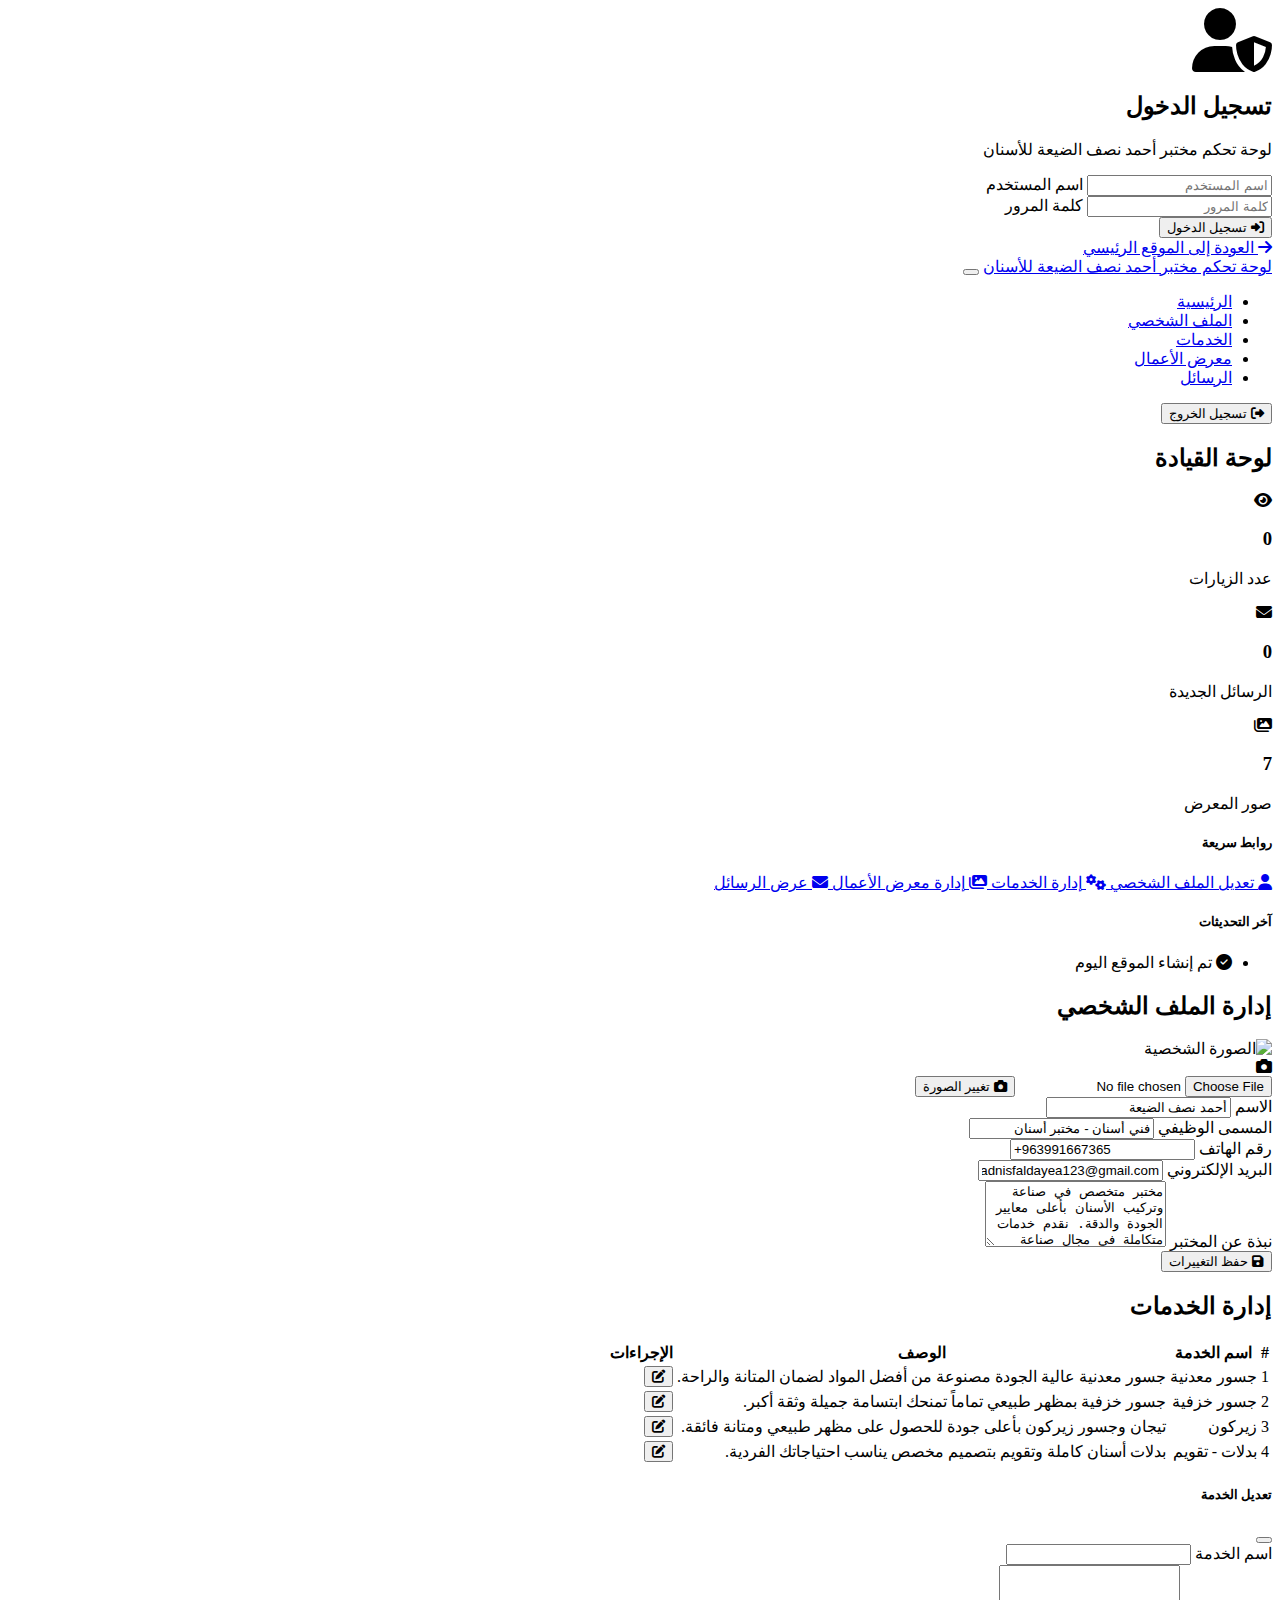
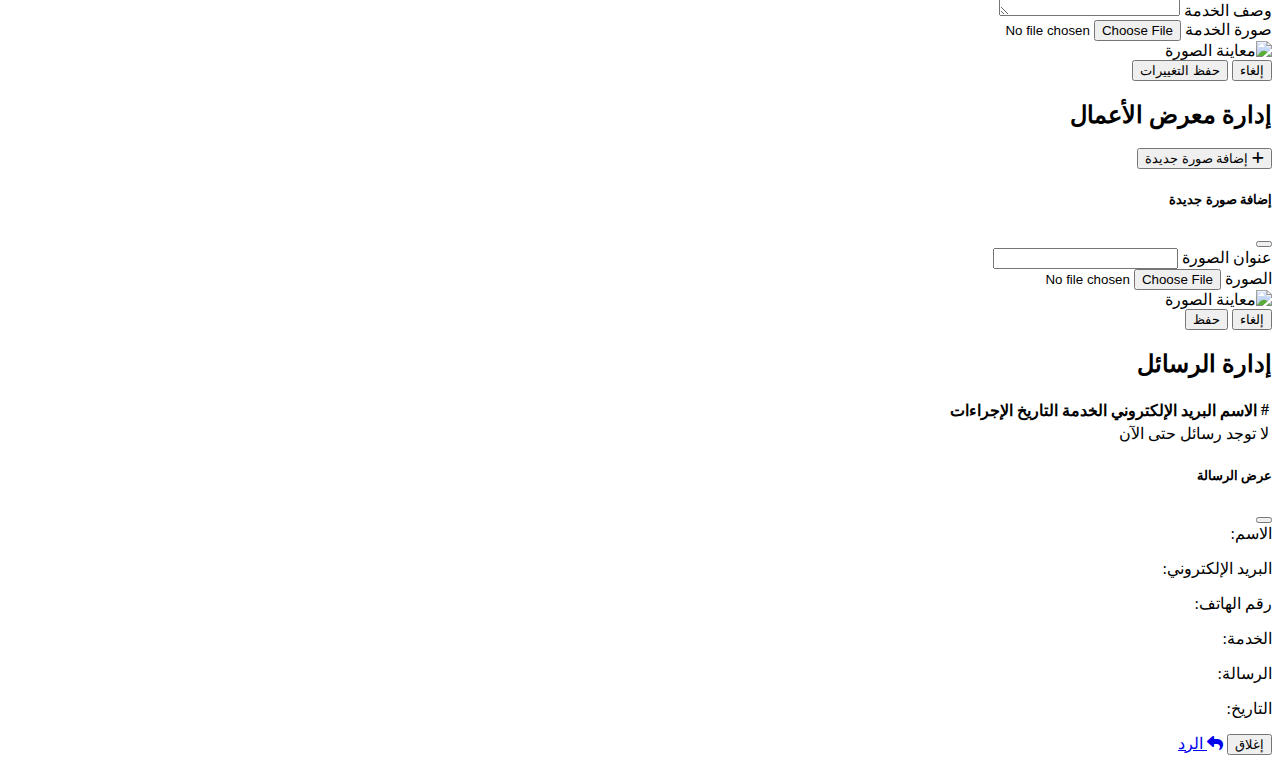
==== admin.html @ 15a7f751 "Add files via upload" ====
<!DOCTYPE html>
<html lang="ar" dir="rtl">
<head>
    <meta charset="UTF-8">
    <meta name="viewport" content="width=device-width, initial-scale=1.0">
    <title>لوحة التحكم - مختبر أحمد نصف الضيعة للأسنان</title>
    <link rel="stylesheet" href="https://cdn.jsdelivr.net/npm/bootstrap@5.3.0/dist/css/bootstrap.rtl.min.css">
    <link rel="stylesheet" href="https://cdnjs.cloudflare.com/ajax/libs/font-awesome/6.4.0/css/all.min.css">
    <link rel="stylesheet" href="css/style.css">
    <link rel="stylesheet" href="css/admin.css">
</head>
<body>
    <!-- قسم تسجيل الدخول -->
    <div class="login-container" id="login-section">
        <div class="container">
            <div class="row justify-content-center">
                <div class="col-md-6 col-lg-5">
                    <div class="login-card">
                        <div class="text-center mb-4">
                            <i class="fas fa-user-shield fa-4x text-primary"></i>
                            <h2 class="mt-3">تسجيل الدخول</h2>
                            <p class="text-muted">لوحة تحكم مختبر أحمد نصف الضيعة للأسنان</p>
                        </div>
                        
                        <form id="login-form">
                            <div class="mb-3">
                                <div class="form-floating">
                                    <input type="text" class="form-control" id="username" placeholder="اسم المستخدم" required>
                                    <label for="username">اسم المستخدم</label>
                                </div>
                            </div>
                            
                            <div class="mb-4">
                                <div class="form-floating">
                                    <input type="password" class="form-control" id="password" placeholder="كلمة المرور" required>
                                    <label for="password">كلمة المرور</label>
                                </div>
                            </div>
                            
                            <div class="d-grid">
                                <button type="submit" class="btn btn-primary btn-lg">
                                    <i class="fas fa-sign-in-alt me-2"></i> تسجيل الدخول
                                </button>
                            </div>
                            
                            <div class="login-response mt-3 text-center" id="login-response"></div>
                            
                            <div class="text-center mt-4">
                                <a href="index.html" class="text-decoration-none">
                                    <i class="fas fa-arrow-right me-1"></i> العودة إلى الموقع الرئيسي
                                </a>
                            </div>
                        </form>
                    </div>
                </div>
            </div>
        </div>
    </div>

    <!-- لوحة التحكم -->
    <div class="admin-panel-container d-none" id="admin-panel-section">
        <!-- القائمة العلوية -->
        <nav class="navbar navbar-expand-lg navbar-dark bg-primary sticky-top">
            <div class="container">
                <a class="navbar-brand" href="#">لوحة تحكم مختبر أحمد نصف الضيعة للأسنان</a>
                <button class="navbar-toggler" type="button" data-bs-toggle="collapse" data-bs-target="#navbarNav" aria-controls="navbarNav" aria-expanded="false" aria-label="Toggle navigation">
                    <span class="navbar-toggler-icon"></span>
                </button>
                <div class="collapse navbar-collapse" id="navbarNav">
                    <ul class="navbar-nav me-auto mb-2 mb-lg-0">
                        <li class="nav-item">
                            <a class="nav-link active" href="#" data-section="dashboard">الرئيسية</a>
                        </li>
                        <li class="nav-item">
                            <a class="nav-link" href="#" data-section="profile">الملف الشخصي</a>
                        </li>
                        <li class="nav-item">
                            <a class="nav-link" href="#" data-section="services">الخدمات</a>
                        </li>
                        <li class="nav-item">
                            <a class="nav-link" href="#" data-section="portfolio">معرض الأعمال</a>
                        </li>
                        <li class="nav-item">
                            <a class="nav-link" href="#" data-section="messages">الرسائل</a>
                        </li>
                    </ul>
                    <div class="d-flex">
                        <button id="logout-btn" class="btn btn-light">
                            <i class="fas fa-sign-out-alt me-1"></i> تسجيل الخروج
                        </button>
                    </div>
                </div>
            </div>
        </nav>

        <div class="container py-5">
            <!-- لوحة القيادة -->
            <div class="admin-section active" id="dashboard-section">
                <h2 class="section-title mb-4">لوحة القيادة</h2>
                
                <div class="row">
                    <div class="col-md-4 mb-4">
                        <div class="stat-card">
                            <div class="stat-card-body">
                                <div class="stat-card-icon">
                                    <i class="fas fa-eye"></i>
                                </div>
                                <div class="stat-card-info">
                                    <h3 class="stat-card-title">0</h3>
                                    <p class="stat-card-text">عدد الزيارات</p>
                                </div>
                            </div>
                        </div>
                    </div>
                    
                    <div class="col-md-4 mb-4">
                        <div class="stat-card">
                            <div class="stat-card-body">
                                <div class="stat-card-icon">
                                    <i class="fas fa-envelope"></i>
                                </div>
                                <div class="stat-card-info">
                                    <h3 class="stat-card-title">0</h3>
                                    <p class="stat-card-text">الرسائل الجديدة</p>
                                </div>
                            </div>
                        </div>
                    </div>
                    
                    <div class="col-md-4 mb-4">
                        <div class="stat-card">
                            <div class="stat-card-body">
                                <div class="stat-card-icon">
                                    <i class="fas fa-images"></i>
                                </div>
                                <div class="stat-card-info">
                                    <h3 class="stat-card-title">7</h3>
                                    <p class="stat-card-text">صور المعرض</p>
                                </div>
                            </div>
                        </div>
                    </div>
                </div>
                
                <div class="row mt-4">
                    <div class="col-md-6 mb-4">
                        <div class="card h-100">
                            <div class="card-body">
                                <h5 class="card-title">روابط سريعة</h5>
                                <div class="list-group mt-3">
                                    <a href="#" class="list-group-item list-group-item-action" data-section="profile">
                                        <i class="fas fa-user me-2"></i> تعديل الملف الشخصي
                                    </a>
                                    <a href="#" class="list-group-item list-group-item-action" data-section="services">
                                        <i class="fas fa-cogs me-2"></i> إدارة الخدمات
                                    </a>
                                    <a href="#" class="list-group-item list-group-item-action" data-section="portfolio">
                                        <i class="fas fa-images me-2"></i> إدارة معرض الأعمال
                                    </a>
                                    <a href="#" class="list-group-item list-group-item-action" data-section="messages">
                                        <i class="fas fa-envelope me-2"></i> عرض الرسائل
                                    </a>
                                </div>
                            </div>
                        </div>
                    </div>
                    
                    <div class="col-md-6 mb-4">
                        <div class="card h-100">
                            <div class="card-body">
                                <h5 class="card-title">آخر التحديثات</h5>
                                <ul class="list-group mt-3">
                                    <li class="list-group-item d-flex justify-content-between align-items-center">
                                        <span><i class="fas fa-check-circle text-success me-2"></i> تم إنشاء الموقع</span>
                                        <span class="badge bg-primary rounded-pill">اليوم</span>
                                    </li>
                                </ul>
                            </div>
                        </div>
                    </div>
                </div>
            </div>

            <!-- قسم الملف الشخصي -->
            <div class="admin-section" id="profile-section">
                <h2 class="section-title mb-4">إدارة الملف الشخصي</h2>
                
                <div class="card">
                    <div class="card-body">
                        <form id="profile-form">
                            <div class="row">
                                <div class="col-md-4 text-center mb-4 mb-md-0">
                                    <div class="profile-image-container">
                                        <img src="images/logo/profile.jpg" alt="الصورة الشخصية" class="img-fluid rounded-circle admin-profile-image" id="profile-preview">
                                        <div class="profile-image-overlay">
                                            <i class="fas fa-camera"></i>
                                        </div>
                                    </div>
                                    <input type="file" id="profile-image" class="d-none" accept="image/*">
                                    <button type="button" class="btn btn-outline-primary mt-3" id="change-profile-btn">
                                        <i class="fas fa-camera me-2"></i> تغيير الصورة
                                    </button>
                                </div>
                                
                                <div class="col-md-8">
                                    <div class="mb-3">
                                        <label for="profile-name" class="form-label">الاسم</label>
                                        <input type="text" class="form-control" id="profile-name" value="أحمد نصف الضيعة">
                                    </div>
                                    
                                    <div class="mb-3">
                                        <label for="profile-title" class="form-label">المسمى الوظيفي</label>
                                        <input type="text" class="form-control" id="profile-title" value="فني أسنان - مختبر أسنان">
                                    </div>
                                    
                                    <div class="mb-3">
                                        <label for="profile-phone" class="form-label">رقم الهاتف</label>
                                        <input type="tel" class="form-control" id="profile-phone" value="+963991667365">
                                    </div>
                                    
                                    <div class="mb-3">
                                        <label for="profile-email" class="form-label">البريد الإلكتروني</label>
                                        <input type="email" class="form-control" id="profile-email" value="ahmadnisfaldayea123@gmail.com">
                                    </div>
                                    
                                    <div class="mb-3">
                                        <label for="profile-about" class="form-label">نبذة عن المختبر</label>
                                        <textarea class="form-control" id="profile-about" rows="4">مختبر متخصص في صناعة وتركيب الأسنان بأعلى معايير الجودة والدقة. نقدم خدمات متكاملة في مجال صناعة الأسنان بخبرة متميزة وأسعار منافسة.</textarea>
                                    </div>
                                    
                                    <div class="d-grid">
                                        <button type="submit" class="btn btn-primary">
                                            <i class="fas fa-save me-2"></i> حفظ التغييرات
                                        </button>
                                    </div>
                                </div>
                            </div>
                        </form>
                    </div>
                </div>
            </div>

            <!-- قسم الخدمات -->
            <div class="admin-section" id="services-section">
                <h2 class="section-title mb-4">إدارة الخدمات</h2>
                
                <div class="card mb-4">
                    <div class="card-body">
                        <div class="table-responsive">
                            <table class="table table-hover">
                                <thead>
                                    <tr>
                                        <th>#</th>
                                        <th>اسم الخدمة</th>
                                        <th>الوصف</th>
                                        <th>الإجراءات</th>
                                    </tr>
                                </thead>
                                <tbody>
                                    <tr>
                                        <td>1</td>
                                        <td>جسور معدنية</td>
                                        <td>جسور معدنية عالية الجودة مصنوعة من أفضل المواد لضمان المتانة والراحة.</td>
                                        <td>
                                            <button class="btn btn-sm btn-primary edit-service-btn" data-id="1">
                                                <i class="fas fa-edit"></i>
                                            </button>
                                        </td>
                                    </tr>
                                    <tr>
                                        <td>2</td>
                                        <td>جسور خزفية</td>
                                        <td>جسور خزفية بمظهر طبيعي تماماً تمنحك ابتسامة جميلة وثقة أكبر.</td>
                                        <td>
                                            <button class="btn btn-sm btn-primary edit-service-btn" data-id="2">
                                                <i class="fas fa-edit"></i>
                                            </button>
                                        </td>
                                    </tr>
                                    <tr>
                                        <td>3</td>
                                        <td>زيركون</td>
                                        <td>تيجان وجسور زيركون بأعلى جودة للحصول على مظهر طبيعي ومتانة فائقة.</td>
                                        <td>
                                            <button class="btn btn-sm btn-primary edit-service-btn" data-id="3">
                                                <i class="fas fa-edit"></i>
                                            </button>
                                        </td>
                                    </tr>
                                    <tr>
                                        <td>4</td>
                                        <td>بدلات - تقويم</td>
                                        <td>بدلات أسنان كاملة وتقويم بتصميم مخصص يناسب احتياجاتك الفردية.</td>
                                        <td>
                                            <button class="btn btn-sm btn-primary edit-service-btn" data-id="4">
                                                <i class="fas fa-edit"></i>
                                            </button>
                                        </td>
                                    </tr>
                                </tbody>
                            </table>
                        </div>
                    </div>
                </div>
                
                <!-- نموذج تعديل الخدمة -->
                <div class="modal fade" id="editServiceModal" tabindex="-1" aria-labelledby="editServiceModalLabel" aria-hidden="true">
                    <div class="modal-dialog">
                        <div class="modal-content">
                            <div class="modal-header">
                                <h5 class="modal-title" id="editServiceModalLabel">تعديل الخدمة</h5>
                                <button type="button" class="btn-close" data-bs-dismiss="modal" aria-label="Close"></button>
                            </div>
                            <div class="modal-body">
                                <form id="edit-service-form">
                                    <input type="hidden" id="service-id">
                                    <div class="mb-3">
                                        <label for="service-name" class="form-label">اسم الخدمة</label>
                                        <input type="text" class="form-control" id="service-name" required>
                                    </div>
                                    <div class="mb-3">
                                        <label for="service-description" class="form-label">وصف الخدمة</label>
                                        <textarea class="form-control" id="service-description" rows="3" required></textarea>
                                    </div>
                                    <div class="mb-3">
                                        <label for="service-image" class="form-label">صورة الخدمة</label>
                                        <input type="file" class="form-control" id="service-image" accept="image/*">
                                        <div class="mt-2">
                                            <img id="service-image-preview" src="" alt="معاينة الصورة" class="img-fluid d-none">
                                        </div>
                                    </div>
                                </form>
                            </div>
                            <div class="modal-footer">
                                <button type="button" class="btn btn-secondary" data-bs-dismiss="modal">إلغاء</button>
                                <button type="button" class="btn btn-primary" id="save-service-btn">حفظ التغييرات</button>
                            </div>
                        </div>
                    </div>
                </div>
            </div>

            <!-- قسم معرض الأعمال -->
            <div class="admin-section" id="portfolio-section">
                <h2 class="section-title mb-4">إدارة معرض الأعمال</h2>
                
                <div class="card mb-4">
                    <div class="card-body">
                        <div class="d-flex justify-content-end mb-4">
                            <button class="btn btn-primary" id="add-portfolio-btn">
                                <i class="fas fa-plus me-2"></i> إضافة صورة جديدة
                            </button>
                        </div>
                        
                        <div class="portfolio-gallery admin-gallery">
                            <!-- سيتم إنشاء العناصر ديناميكياً من خلال JavaScript -->
                        </div>
                    </div>
                </div>
                
                <!-- نموذج إضافة/تعديل صورة -->
                <div class="modal fade" id="portfolioModal" tabindex="-1" aria-labelledby="portfolioModalLabel" aria-hidden="true">
                    <div class="modal-dialog">
                        <div class="modal-content">
                            <div class="modal-header">
                                <h5 class="modal-title" id="portfolioModalLabel">إضافة صورة جديدة</h5>
                                <button type="button" class="btn-close" data-bs-dismiss="modal" aria-label="Close"></button>
                            </div>
                            <div class="modal-body">
                                <form id="portfolio-form">
                                    <input type="hidden" id="portfolio-id">
                                    <div class="mb-3">
                                        <label for="portfolio-title" class="form-label">عنوان الصورة</label>
                                        <input type="text" class="form-control" id="portfolio-title" required>
                                    </div>
                                    <div class="mb-3">
                                        <label for="portfolio-image" class="form-label">الصورة</label>
                                        <input type="file" class="form-control" id="portfolio-image" accept="image/*">
                                        <div class="mt-2">
                                            <img id="portfolio-image-preview" src="" alt="معاينة الصورة" class="img-fluid d-none">
                                        </div>
                                    </div>
                                </form>
                            </div>
                            <div class="modal-footer">
                                <button type="button" class="btn btn-secondary" data-bs-dismiss="modal">إلغاء</button>
                                <button type="button" class="btn btn-primary" id="save-portfolio-btn">حفظ</button>
                            </div>
                        </div>
                    </div>
                </div>
            </div>

            <!-- قسم الرسائل -->
            <div class="admin-section" id="messages-section">
                <h2 class="section-title mb-4">إدارة الرسائل</h2>
                
                <div class="card">
                    <div class="card-body">
                        <div class="table-responsive">
                            <table class="table table-hover">
                                <thead>
                                    <tr>
                                        <th>#</th>
                                        <th>الاسم</th>
                                        <th>البريد الإلكتروني</th>
                                        <th>الخدمة</th>
                                        <th>التاريخ</th>
                                        <th>الإجراءات</th>
                                    </tr>
                                </thead>
                                <tbody id="messages-table-body">
                                    <tr>
                                        <td colspan="6" class="text-center">لا توجد رسائل حتى الآن</td>
                                    </tr>
                                </tbody>
                            </table>
                        </div>
                    </div>
                </div>
                
                <!-- نموذج عرض الرسالة -->
                <div class="modal fade" id="viewMessageModal" tabindex="-1" aria-labelledby="viewMessageModalLabel" aria-hidden="true">
                    <div class="modal-dialog">
                        <div class="modal-content">
                            <div class="modal-header">
                                <h5 class="modal-title" id="viewMessageModalLabel">عرض الرسالة</h5>
                                <button type="button" class="btn-close" data-bs-dismiss="modal" aria-label="Close"></button>
                            </div>
                            <div class="modal-body">
                                <div class="message-details">
                                    <div class="mb-3">
                                        <label class="fw-bold">الاسم:</label>
                                        <p id="message-name"></p>
                                    </div>
                                    <div class="mb-3">
                                        <label class="fw-bold">البريد الإلكتروني:</label>
                                        <p id="message-email"></p>
                                    </div>
                                    <div class="mb-3">
                                        <label class="fw-bold">رقم الهاتف:</label>
                                        <p id="message-phone"></p>
                                    </div>
                                    <div class="mb-3">
                                        <label class="fw-bold">الخدمة:</label>
                                        <p id="message-service"></p>
                                    </div>
                                    <div class="mb-3">
                                        <label class="fw-bold">الرسالة:</label>
                                        <p id="message-content"></p>
                                    </div>
                                    <div class="mb-3">
                                        <label class="fw-bold">التاريخ:</label>
                                        <p id="message-date"></p>
                                    </div>
                                </div>
                            </div>
                            <div class="modal-footer">
                                <button type="button" class="btn btn-secondary" data-bs-dismiss="modal">إغلاق</button>
                                <a href="#" class="btn btn-primary" id="reply-message-btn">
                                    <i class="fas fa-reply me-2"></i> الرد
                                </a>
                            </div>
                        </div>
                    </div>
                </div>
            </div>
        </div>
    </div>

    <!-- JavaScript -->
    <script src="https://cdn.jsdelivr.net/npm/bootstrap@5.3.0/dist/js/bootstrap.bundle.min.js"></script>
    <script src="js/admin.js"></script>
</body>
</html>
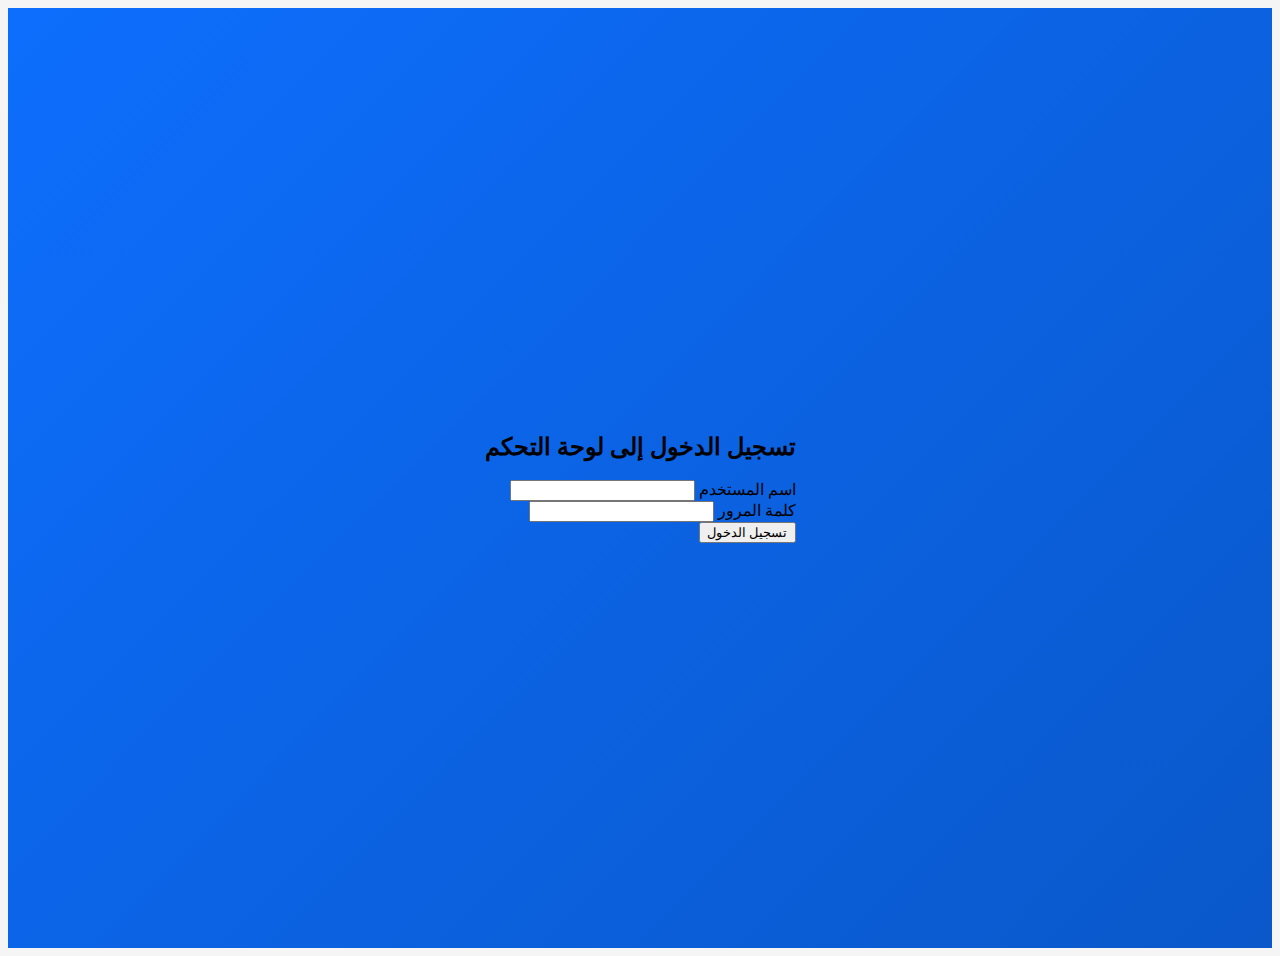
==== commit 998b3da7: "Update admin.html" ====
--- a/admin.html
+++ b/admin.html
@@ -4,472 +4,176 @@
     <meta charset="UTF-8">
     <meta name="viewport" content="width=device-width, initial-scale=1.0">
     <title>لوحة التحكم - مختبر أحمد نصف الضيعة للأسنان</title>
-    <link rel="stylesheet" href="https://cdn.jsdelivr.net/npm/bootstrap@5.3.0/dist/css/bootstrap.rtl.min.css">
-    <link rel="stylesheet" href="https://cdnjs.cloudflare.com/ajax/libs/font-awesome/6.4.0/css/all.min.css">
-    <link rel="stylesheet" href="css/style.css">
-    <link rel="stylesheet" href="css/admin.css">
+    <link rel="stylesheet" href="https://cdnjs.cloudflare.com/ajax/libs/font-awesome/6.0.0-beta3/css/all.min.css">
+    <link rel="stylesheet" href="./css/admin.css">
 </head>
 <body>
-    <!-- قسم تسجيل الدخول -->
-    <div class="login-container" id="login-section">
-        <div class="container">
-            <div class="row justify-content-center">
-                <div class="col-md-6 col-lg-5">
-                    <div class="login-card">
-                        <div class="text-center mb-4">
-                            <i class="fas fa-user-shield fa-4x text-primary"></i>
-                            <h2 class="mt-3">تسجيل الدخول</h2>
-                            <p class="text-muted">لوحة تحكم مختبر أحمد نصف الضيعة للأسنان</p>
+    <div class="login-container" id="loginContainer">
+        <div class="login-form">
+            <h2>تسجيل الدخول إلى لوحة التحكم</h2>
+            <form id="loginForm">
+                <div class="form-group">
+                    <label for="username">اسم المستخدم</label>
+                    <input type="text" id="username" name="username" required>
+                </div>
+                <div class="form-group">
+                    <label for="password">كلمة المرور</label>
+                    <input type="password" id="password" name="password" required>
+                </div>
+                <button type="submit" class="btn">تسجيل الدخول</button>
+            </form>
+            <div class="error-message" id="loginError"></div>
+        </div>
+    </div>
+
+    <div class="admin-panel" id="adminPanel" style="display: none;">
+        <header class="admin-header">
+            <div class="container">
+                <h1>لوحة التحكم - مختبر أحمد نصف الضيعة للأسنان</h1>
+                <button id="logoutBtn" class="btn-logout">تسجيل الخروج</button>
+            </div>
+        </header>
+
+        <div class="admin-container">
+            <div class="admin-sidebar">
+                <ul class="admin-menu">
+                    <li class="active" data-section="profile"><i class="fas fa-user"></i> الملف الشخصي</li>
+                    <li data-section="services"><i class="fas fa-tooth"></i> الخدمات</li>
+                    <li data-section="portfolio"><i class="fas fa-images"></i> معرض الأعمال</li>
+                    <li data-section="messages"><i class="fas fa-envelope"></i> الرسائل</li>
+                </ul>
+            </div>
+
+            <div class="admin-content">
+                <!-- قسم الملف الشخصي -->
+                <div class="admin-section active" id="profile-section">
+                    <h2>تعديل الملف الشخصي</h2>
+                    <form id="profileForm">
+                        <div class="form-group">
+                            <label for="profileName">الاسم</label>
+                            <input type="text" id="profileName" name="profileName" value="أحمد نصف الضيعة">
                         </div>
-                        
-                        <form id="login-form">
-                            <div class="mb-3">
-                                <div class="form-floating">
-                                    <input type="text" class="form-control" id="username" placeholder="اسم المستخدم" required>
-                                    <label for="username">اسم المستخدم</label>
-                                </div>
+                        <div class="form-group">
+                            <label for="profileTitle">المهنة</label>
+                            <input type="text" id="profileTitle" name="profileTitle" value="فني أسنان">
+                        </div>
+                        <div class="form-group">
+                            <label for="profilePhone">رقم الهاتف</label>
+                            <input type="tel" id="profilePhone" name="profilePhone" value="+963991667365">
+                        </div>
+                        <div class="form-group">
+                            <label for="profileEmail">البريد الإلكتروني</label>
+                            <input type="email" id="profileEmail" name="profileEmail" value="ahmadnisfaldayea123@gmail.com">
+                        </div>
+                        <div class="form-group">
+                            <label for="profileImage">الصورة الشخصية</label>
+                            <div class="profile-image-container">
+                                <img id="profileImagePreview" src="./images/logo/profile.jpg" alt="الصورة الشخصية">
+                                <input type="file" id="profileImage" name="profileImage" accept="image/*">
+                                <label for="profileImage" class="btn-upload">تغيير الصورة</label>
                             </div>
-                            
-                            <div class="mb-4">
-                                <div class="form-floating">
-                                    <input type="password" class="form-control" id="password" placeholder="كلمة المرور" required>
-                                    <label for="password">كلمة المرور</label>
-                                </div>
+                        </div>
+                        <button type="submit" class="btn">حفظ التغييرات</button>
+                    </form>
+                </div>
+
+                <!-- قسم الخدمات -->
+                <div class="admin-section" id="services-section">
+                    <h2>إدارة الخدمات</h2>
+                    <div class="services-list" id="servicesList">
+                        <div class="service-item">
+                            <h3>جسور معدنية</h3>
+                            <p>نقدم خدمات تصنيع وتركيب الجسور المعدنية بأعلى جودة وبمواد ذات متانة عالية تدوم لفترات طويلة.</p>
+                            <div class="service-actions">
+                                <button class="btn-edit" data-index="0">تعديل</button>
                             </div>
-                            
-                            <div class="d-grid">
-                                <button type="submit" class="btn btn-primary btn-lg">
-                                    <i class="fas fa-sign-in-alt me-2"></i> تسجيل الدخول
-                                </button>
+                        </div>
+                        <div class="service-item">
+                            <h3>جسور خزفية</h3>
+                            <p>تصنيع جسور خزفية بمواصفات عالية الجودة تجمع بين المتانة والمظهر الطبيعي الجميل.</p>
+                            <div class="service-actions">
+                                <button class="btn-edit" data-index="1">تعديل</button>
                             </div>
-                            
-                            <div class="login-response mt-3 text-center" id="login-response"></div>
-                            
-                            <div class="text-center mt-4">
-                                <a href="index.html" class="text-decoration-none">
-                                    <i class="fas fa-arrow-right me-1"></i> العودة إلى الموقع الرئيسي
-                                </a>
+                        </div>
+                        <div class="service-item">
+                            <h3>زيركون</h3>
+                            <p>تركيبات زيركون عالية الجودة تمنح أسنانك مظهراً طبيعياً ومتانة فائقة مع مقاومة للتآكل والكسر.</p>
+                            <div class="service-actions">
+                                <button class="btn-edit" data-index="2">تعديل</button>
+                            </div>
+                        </div>
+                        <div class="service-item">
+                            <h3>بدلات - تقويم</h3>
+                            <p>خدمات متكاملة في مجال البدلات السنية والتقويم بأحدث التقنيات وبأسعار منافسة.</p>
+                            <div class="service-actions">
+                                <button class="btn-edit" data-index="3">تعديل</button>
+                            </div>
+                        </div>
+                    </div>
+
+                    <div class="service-edit-form" id="serviceEditForm" style="display: none;">
+                        <h3>تعديل الخدمة</h3>
+                        <form id="editServiceForm">
+                            <input type="hidden" id="serviceIndex" name="serviceIndex">
+                            <div class="form-group">
+                                <label for="serviceName">اسم الخدمة</label>
+                                <input type="text" id="serviceName" name="serviceName" required>
+                            </div>
+                            <div class="form-group">
+                                <label for="serviceDescription">وصف الخدمة</label>
+                                <textarea id="serviceDescription" name="serviceDescription" rows="4" required></textarea>
+                            </div>
+                            <div class="form-actions">
+                                <button type="submit" class="btn">حفظ</button>
+                                <button type="button" class="btn-cancel" id="cancelServiceEdit">إلغاء</button>
                             </div>
                         </form>
+                    </div>
+                </div>
+
+                <!-- قسم معرض الأعمال -->
+                <div class="admin-section" id="portfolio-section">
+                    <h2>إدارة معرض الأعمال</h2>
+                    <div class="portfolio-controls">
+                        <button class="btn" id="addPortfolioBtn">إضافة صورة جديدة</button>
+                    </div>
+                    <div class="portfolio-grid" id="adminPortfolioGrid">
+                        <!-- سيتم إضافة الصور هنا ديناميكياً -->
+                    </div>
+
+                    <div class="portfolio-upload-form" id="portfolioUploadForm" style="display: none;">
+                        <h3>إضافة صورة جديدة</h3>
+                        <form id="uploadPortfolioForm">
+                            <div class="form-group">
+                                <label for="portfolioImage">اختر صورة</label>
+                                <input type="file" id="portfolioImage" name="portfolioImage" accept="image/*" required>
+                            </div>
+                            <div class="form-group">
+                                <label for="portfolioDescription">وصف الصورة</label>
+                                <input type="text" id="portfolioDescription" name="portfolioDescription" placeholder="وصف اختياري">
+                            </div>
+                            <div class="form-actions">
+                                <button type="submit" class="btn">رفع الصورة</button>
+                                <button type="button" class="btn-cancel" id="cancelPortfolioUpload">إلغاء</button>
+                            </div>
+                        </form>
+                    </div>
+                </div>
+
+                <!-- قسم الرسائل -->
+                <div class="admin-section" id="messages-section">
+                    <h2>الرسائل المستلمة</h2>
+                    <div class="messages-list" id="messagesList">
+                        <!-- سيتم إضافة الرسائل هنا ديناميكياً -->
+                    </div>
+                    <div class="no-messages" id="noMessages" style="display: none;">
+                        <p>لا توجد رسائل مستلمة حتى الآن.</p>
                     </div>
                 </div>
             </div>
         </div>
     </div>
 
-    <!-- لوحة التحكم -->
-    <div class="admin-panel-container d-none" id="admin-panel-section">
-        <!-- القائمة العلوية -->
-        <nav class="navbar navbar-expand-lg navbar-dark bg-primary sticky-top">
-            <div class="container">
-                <a class="navbar-brand" href="#">لوحة تحكم مختبر أحمد نصف الضيعة للأسنان</a>
-                <button class="navbar-toggler" type="button" data-bs-toggle="collapse" data-bs-target="#navbarNav" aria-controls="navbarNav" aria-expanded="false" aria-label="Toggle navigation">
-                    <span class="navbar-toggler-icon"></span>
-                </button>
-                <div class="collapse navbar-collapse" id="navbarNav">
-                    <ul class="navbar-nav me-auto mb-2 mb-lg-0">
-                        <li class="nav-item">
-                            <a class="nav-link active" href="#" data-section="dashboard">الرئيسية</a>
-                        </li>
-                        <li class="nav-item">
-                            <a class="nav-link" href="#" data-section="profile">الملف الشخصي</a>
-                        </li>
-                        <li class="nav-item">
-                            <a class="nav-link" href="#" data-section="services">الخدمات</a>
-                        </li>
-                        <li class="nav-item">
-                            <a class="nav-link" href="#" data-section="portfolio">معرض الأعمال</a>
-                        </li>
-                        <li class="nav-item">
-                            <a class="nav-link" href="#" data-section="messages">الرسائل</a>
-                        </li>
-                    </ul>
-                    <div class="d-flex">
-                        <button id="logout-btn" class="btn btn-light">
-                            <i class="fas fa-sign-out-alt me-1"></i> تسجيل الخروج
-                        </button>
-                    </div>
-                </div>
-            </div>
-        </nav>
-
-        <div class="container py-5">
-            <!-- لوحة القيادة -->
-            <div class="admin-section active" id="dashboard-section">
-                <h2 class="section-title mb-4">لوحة القيادة</h2>
-                
-                <div class="row">
-                    <div class="col-md-4 mb-4">
-                        <div class="stat-card">
-                            <div class="stat-card-body">
-                                <div class="stat-card-icon">
-                                    <i class="fas fa-eye"></i>
-                                </div>
-                                <div class="stat-card-info">
-                                    <h3 class="stat-card-title">0</h3>
-                                    <p class="stat-card-text">عدد الزيارات</p>
-                                </div>
-                            </div>
-                        </div>
-                    </div>
-                    
-                    <div class="col-md-4 mb-4">
-                        <div class="stat-card">
-                            <div class="stat-card-body">
-                                <div class="stat-card-icon">
-                                    <i class="fas fa-envelope"></i>
-                                </div>
-                                <div class="stat-card-info">
-                                    <h3 class="stat-card-title">0</h3>
-                                    <p class="stat-card-text">الرسائل الجديدة</p>
-                                </div>
-                            </div>
-                        </div>
-                    </div>
-                    
-                    <div class="col-md-4 mb-4">
-                        <div class="stat-card">
-                            <div class="stat-card-body">
-                                <div class="stat-card-icon">
-                                    <i class="fas fa-images"></i>
-                                </div>
-                                <div class="stat-card-info">
-                                    <h3 class="stat-card-title">7</h3>
-                                    <p class="stat-card-text">صور المعرض</p>
-                                </div>
-                            </div>
-                        </div>
-                    </div>
-                </div>
-                
-                <div class="row mt-4">
-                    <div class="col-md-6 mb-4">
-                        <div class="card h-100">
-                            <div class="card-body">
-                                <h5 class="card-title">روابط سريعة</h5>
-                                <div class="list-group mt-3">
-                                    <a href="#" class="list-group-item list-group-item-action" data-section="profile">
-                                        <i class="fas fa-user me-2"></i> تعديل الملف الشخصي
-                                    </a>
-                                    <a href="#" class="list-group-item list-group-item-action" data-section="services">
-                                        <i class="fas fa-cogs me-2"></i> إدارة الخدمات
-                                    </a>
-                                    <a href="#" class="list-group-item list-group-item-action" data-section="portfolio">
-                                        <i class="fas fa-images me-2"></i> إدارة معرض الأعمال
-                                    </a>
-                                    <a href="#" class="list-group-item list-group-item-action" data-section="messages">
-                                        <i class="fas fa-envelope me-2"></i> عرض الرسائل
-                                    </a>
-                                </div>
-                            </div>
-                        </div>
-                    </div>
-                    
-                    <div class="col-md-6 mb-4">
-                        <div class="card h-100">
-                            <div class="card-body">
-                                <h5 class="card-title">آخر التحديثات</h5>
-                                <ul class="list-group mt-3">
-                                    <li class="list-group-item d-flex justify-content-between align-items-center">
-                                        <span><i class="fas fa-check-circle text-success me-2"></i> تم إنشاء الموقع</span>
-                                        <span class="badge bg-primary rounded-pill">اليوم</span>
-                                    </li>
-                                </ul>
-                            </div>
-                        </div>
-                    </div>
-                </div>
-            </div>
-
-            <!-- قسم الملف الشخصي -->
-            <div class="admin-section" id="profile-section">
-                <h2 class="section-title mb-4">إدارة الملف الشخصي</h2>
-                
-                <div class="card">
-                    <div class="card-body">
-                        <form id="profile-form">
-                            <div class="row">
-                                <div class="col-md-4 text-center mb-4 mb-md-0">
-                                    <div class="profile-image-container">
-                                        <img src="images/logo/profile.jpg" alt="الصورة الشخصية" class="img-fluid rounded-circle admin-profile-image" id="profile-preview">
-                                        <div class="profile-image-overlay">
-                                            <i class="fas fa-camera"></i>
-                                        </div>
-                                    </div>
-                                    <input type="file" id="profile-image" class="d-none" accept="image/*">
-                                    <button type="button" class="btn btn-outline-primary mt-3" id="change-profile-btn">
-                                        <i class="fas fa-camera me-2"></i> تغيير الصورة
-                                    </button>
-                                </div>
-                                
-                                <div class="col-md-8">
-                                    <div class="mb-3">
-                                        <label for="profile-name" class="form-label">الاسم</label>
-                                        <input type="text" class="form-control" id="profile-name" value="أحمد نصف الضيعة">
-                                    </div>
-                                    
-                                    <div class="mb-3">
-                                        <label for="profile-title" class="form-label">المسمى الوظيفي</label>
-                                        <input type="text" class="form-control" id="profile-title" value="فني أسنان - مختبر أسنان">
-                                    </div>
-                                    
-                                    <div class="mb-3">
-                                        <label for="profile-phone" class="form-label">رقم الهاتف</label>
-                                        <input type="tel" class="form-control" id="profile-phone" value="+963991667365">
-                                    </div>
-                                    
-                                    <div class="mb-3">
-                                        <label for="profile-email" class="form-label">البريد الإلكتروني</label>
-                                        <input type="email" class="form-control" id="profile-email" value="ahmadnisfaldayea123@gmail.com">
-                                    </div>
-                                    
-                                    <div class="mb-3">
-                                        <label for="profile-about" class="form-label">نبذة عن المختبر</label>
-                                        <textarea class="form-control" id="profile-about" rows="4">مختبر متخصص في صناعة وتركيب الأسنان بأعلى معايير الجودة والدقة. نقدم خدمات متكاملة في مجال صناعة الأسنان بخبرة متميزة وأسعار منافسة.</textarea>
-                                    </div>
-                                    
-                                    <div class="d-grid">
-                                        <button type="submit" class="btn btn-primary">
-                                            <i class="fas fa-save me-2"></i> حفظ التغييرات
-                                        </button>
-                                    </div>
-                                </div>
-                            </div>
-                        </form>
-                    </div>
-                </div>
-            </div>
-
-            <!-- قسم الخدمات -->
-            <div class="admin-section" id="services-section">
-                <h2 class="section-title mb-4">إدارة الخدمات</h2>
-                
-                <div class="card mb-4">
-                    <div class="card-body">
-                        <div class="table-responsive">
-                            <table class="table table-hover">
-                                <thead>
-                                    <tr>
-                                        <th>#</th>
-                                        <th>اسم الخدمة</th>
-                                        <th>الوصف</th>
-                                        <th>الإجراءات</th>
-                                    </tr>
-                                </thead>
-                                <tbody>
-                                    <tr>
-                                        <td>1</td>
-                                        <td>جسور معدنية</td>
-                                        <td>جسور معدنية عالية الجودة مصنوعة من أفضل المواد لضمان المتانة والراحة.</td>
-                                        <td>
-                                            <button class="btn btn-sm btn-primary edit-service-btn" data-id="1">
-                                                <i class="fas fa-edit"></i>
-                                            </button>
-                                        </td>
-                                    </tr>
-                                    <tr>
-                                        <td>2</td>
-                                        <td>جسور خزفية</td>
-                                        <td>جسور خزفية بمظهر طبيعي تماماً تمنحك ابتسامة جميلة وثقة أكبر.</td>
-                                        <td>
-                                            <button class="btn btn-sm btn-primary edit-service-btn" data-id="2">
-                                                <i class="fas fa-edit"></i>
-                                            </button>
-                                        </td>
-                                    </tr>
-                                    <tr>
-                                        <td>3</td>
-                                        <td>زيركون</td>
-                                        <td>تيجان وجسور زيركون بأعلى جودة للحصول على مظهر طبيعي ومتانة فائقة.</td>
-                                        <td>
-                                            <button class="btn btn-sm btn-primary edit-service-btn" data-id="3">
-                                                <i class="fas fa-edit"></i>
-                                            </button>
-                                        </td>
-                                    </tr>
-                                    <tr>
-                                        <td>4</td>
-                                        <td>بدلات - تقويم</td>
-                                        <td>بدلات أسنان كاملة وتقويم بتصميم مخصص يناسب احتياجاتك الفردية.</td>
-                                        <td>
-                                            <button class="btn btn-sm btn-primary edit-service-btn" data-id="4">
-                                                <i class="fas fa-edit"></i>
-                                            </button>
-                                        </td>
-                                    </tr>
-                                </tbody>
-                            </table>
-                        </div>
-                    </div>
-                </div>
-                
-                <!-- نموذج تعديل الخدمة -->
-                <div class="modal fade" id="editServiceModal" tabindex="-1" aria-labelledby="editServiceModalLabel" aria-hidden="true">
-                    <div class="modal-dialog">
-                        <div class="modal-content">
-                            <div class="modal-header">
-                                <h5 class="modal-title" id="editServiceModalLabel">تعديل الخدمة</h5>
-                                <button type="button" class="btn-close" data-bs-dismiss="modal" aria-label="Close"></button>
-                            </div>
-                            <div class="modal-body">
-                                <form id="edit-service-form">
-                                    <input type="hidden" id="service-id">
-                                    <div class="mb-3">
-                                        <label for="service-name" class="form-label">اسم الخدمة</label>
-                                        <input type="text" class="form-control" id="service-name" required>
-                                    </div>
-                                    <div class="mb-3">
-                                        <label for="service-description" class="form-label">وصف الخدمة</label>
-                                        <textarea class="form-control" id="service-description" rows="3" required></textarea>
-                                    </div>
-                                    <div class="mb-3">
-                                        <label for="service-image" class="form-label">صورة الخدمة</label>
-                                        <input type="file" class="form-control" id="service-image" accept="image/*">
-                                        <div class="mt-2">
-                                            <img id="service-image-preview" src="" alt="معاينة الصورة" class="img-fluid d-none">
-                                        </div>
-                                    </div>
-                                </form>
-                            </div>
-                            <div class="modal-footer">
-                                <button type="button" class="btn btn-secondary" data-bs-dismiss="modal">إلغاء</button>
-                                <button type="button" class="btn btn-primary" id="save-service-btn">حفظ التغييرات</button>
-                            </div>
-                        </div>
-                    </div>
-                </div>
-            </div>
-
-            <!-- قسم معرض الأعمال -->
-            <div class="admin-section" id="portfolio-section">
-                <h2 class="section-title mb-4">إدارة معرض الأعمال</h2>
-                
-                <div class="card mb-4">
-                    <div class="card-body">
-                        <div class="d-flex justify-content-end mb-4">
-                            <button class="btn btn-primary" id="add-portfolio-btn">
-                                <i class="fas fa-plus me-2"></i> إضافة صورة جديدة
-                            </button>
-                        </div>
-                        
-                        <div class="portfolio-gallery admin-gallery">
-                            <!-- سيتم إنشاء العناصر ديناميكياً من خلال JavaScript -->
-                        </div>
-                    </div>
-                </div>
-                
-                <!-- نموذج إضافة/تعديل صورة -->
-                <div class="modal fade" id="portfolioModal" tabindex="-1" aria-labelledby="portfolioModalLabel" aria-hidden="true">
-                    <div class="modal-dialog">
-                        <div class="modal-content">
-                            <div class="modal-header">
-                                <h5 class="modal-title" id="portfolioModalLabel">إضافة صورة جديدة</h5>
-                                <button type="button" class="btn-close" data-bs-dismiss="modal" aria-label="Close"></button>
-                            </div>
-                            <div class="modal-body">
-                                <form id="portfolio-form">
-                                    <input type="hidden" id="portfolio-id">
-                                    <div class="mb-3">
-                                        <label for="portfolio-title" class="form-label">عنوان الصورة</label>
-                                        <input type="text" class="form-control" id="portfolio-title" required>
-                                    </div>
-                                    <div class="mb-3">
-                                        <label for="portfolio-image" class="form-label">الصورة</label>
-                                        <input type="file" class="form-control" id="portfolio-image" accept="image/*">
-                                        <div class="mt-2">
-                                            <img id="portfolio-image-preview" src="" alt="معاينة الصورة" class="img-fluid d-none">
-                                        </div>
-                                    </div>
-                                </form>
-                            </div>
-                            <div class="modal-footer">
-                                <button type="button" class="btn btn-secondary" data-bs-dismiss="modal">إلغاء</button>
-                                <button type="button" class="btn btn-primary" id="save-portfolio-btn">حفظ</button>
-                            </div>
-                        </div>
-                    </div>
-                </div>
-            </div>
-
-            <!-- قسم الرسائل -->
-            <div class="admin-section" id="messages-section">
-                <h2 class="section-title mb-4">إدارة الرسائل</h2>
-                
-                <div class="card">
-                    <div class="card-body">
-                        <div class="table-responsive">
-                            <table class="table table-hover">
-                                <thead>
-                                    <tr>
-                                        <th>#</th>
-                                        <th>الاسم</th>
-                                        <th>البريد الإلكتروني</th>
-                                        <th>الخدمة</th>
-                                        <th>التاريخ</th>
-                                        <th>الإجراءات</th>
-                                    </tr>
-                                </thead>
-                                <tbody id="messages-table-body">
-                                    <tr>
-                                        <td colspan="6" class="text-center">لا توجد رسائل حتى الآن</td>
-                                    </tr>
-                                </tbody>
-                            </table>
-                        </div>
-                    </div>
-                </div>
-                
-                <!-- نموذج عرض الرسالة -->
-                <div class="modal fade" id="viewMessageModal" tabindex="-1" aria-labelledby="viewMessageModalLabel" aria-hidden="true">
-                    <div class="modal-dialog">
-                        <div class="modal-content">
-                            <div class="modal-header">
-                                <h5 class="modal-title" id="viewMessageModalLabel">عرض الرسالة</h5>
-                                <button type="button" class="btn-close" data-bs-dismiss="modal" aria-label="Close"></button>
-                            </div>
-                            <div class="modal-body">
-                                <div class="message-details">
-                                    <div class="mb-3">
-                                        <label class="fw-bold">الاسم:</label>
-                                        <p id="message-name"></p>
-                                    </div>
-                                    <div class="mb-3">
-                                        <label class="fw-bold">البريد الإلكتروني:</label>
-                                        <p id="message-email"></p>
-                                    </div>
-                                    <div class="mb-3">
-                                        <label class="fw-bold">رقم الهاتف:</label>
-                                        <p id="message-phone"></p>
-                                    </div>
-                                    <div class="mb-3">
-                                        <label class="fw-bold">الخدمة:</label>
-                                        <p id="message-service"></p>
-                                    </div>
-                                    <div class="mb-3">
-                                        <label class="fw-bold">الرسالة:</label>
-                                        <p id="message-content"></p>
-                                    </div>
-                                    <div class="mb-3">
-                                        <label class="fw-bold">التاريخ:</label>
-                                        <p id="message-date"></p>
-                                    </div>
-                                </div>
-                            </div>
-                            <div class="modal-footer">
-                                <button type="button" class="btn btn-secondary" data-bs-dismiss="modal">إغلاق</button>
-                                <a href="#" class="btn btn-primary" id="reply-message-btn">
-                                    <i class="fas fa-reply me-2"></i> الرد
-                                </a>
-                            </div>
-                        </div>
-                    </div>
-                </div>
-            </div>
-        </div>
-    </div>
-
-    <!-- JavaScript -->
-    <script src="https://cdn.jsdelivr.net/npm/bootstrap@5.3.0/dist/js/bootstrap.bundle.min.js"></script>
-    <script src="js/admin.js"></script>
+    <script src="./js/admin.js"></script>
 </body>
 </html>
--- a/css/admin.css
+++ b/css/admin.css
@@ -0,0 +1,276 @@
+/* لوحة التحكم */
+:root {
+    --admin-primary: #0d6efd;
+    --admin-secondary: #6c757d;
+    --admin-success: #198754;
+    --admin-info: #0dcaf0;
+    --admin-warning: #ffc107;
+    --admin-danger: #dc3545;
+    --admin-light: #f8f9fa;
+    --admin-dark: #212529;
+}
+
+body {
+    background-color: #f5f5f5;
+}
+
+/* قسم تسجيل الدخول */
+.login-container {
+    min-height: 100vh;
+    display: flex;
+    align-items: center;
+    justify-content: center;
+    background: linear-gradient(135deg, #0d6efd 0%, #0a58ca 100%);
+    padding: 20px;
+}
+
+.login-card {
+    background-color: #fff;
+    border-radius: 15px;
+    box-shadow: 0 10px 30px rgba(0, 0, 0, 0.1);
+    padding: 40px;
+    width: 100%;
+}
+
+.login-response {
+    display: none;
+    padding: 10px;
+    border-radius: 5px;
+}
+
+.login-response.success {
+    display: block;
+    background-color: #d4edda;
+    color: #155724;
+}
+
+.login-response.error {
+    display: block;
+    background-color: #f8d7da;
+    color: #721c24;
+}
+
+/* لوحة التحكم */
+.admin-panel-container {
+    min-height: 100vh;
+    background-color: #f5f5f5;
+}
+
+.section-title {
+    position: relative;
+    padding-bottom: 10px;
+    margin-bottom: 20px;
+    color: var(--admin-primary);
+}
+
+.section-title:after {
+    content: '';
+    position: absolute;
+    bottom: 0;
+    left: 0;
+    width: 50px;
+    height: 3px;
+    background-color: var(--admin-primary);
+}
+
+/* الإحصائيات */
+.stat-card {
+    background-color: #fff;
+    border-radius: 15px;
+    box-shadow: 0 5px 15px rgba(0, 0, 0, 0.05);
+    transition: transform 0.3s ease, box-shadow 0.3s ease;
+    overflow: hidden;
+}
+
+.stat-card:hover {
+    transform: translateY(-10px);
+    box-shadow: 0 15px 30px rgba(0, 0, 0, 0.1);
+}
+
+.stat-card-body {
+    padding: 25px;
+    display: flex;
+    align-items: center;
+}
+
+.stat-card-icon {
+    width: 60px;
+    height: 60px;
+    background-color: #e9f2ff;
+    border-radius: 50%;
+    display: flex;
+    align-items: center;
+    justify-content: center;
+    color: var(--admin-primary);
+    font-size: 24px;
+    margin-right: 20px;
+}
+
+.stat-card-info {
+    flex: 1;
+}
+
+.stat-card-title {
+    font-size: 28px;
+    font-weight: 700;
+    margin-bottom: 5px;
+    color: var(--admin-dark);
+}
+
+.stat-card-text {
+    font-size: 14px;
+    color: var(--admin-secondary);
+    margin-bottom: 0;
+}
+
+/* الأقسام */
+.admin-section {
+    display: none;
+}
+
+.admin-section.active {
+    display: block;
+}
+
+/* الملف الشخصي */
+.profile-image-container {
+    position: relative;
+    width: 200px;
+    height: 200px;
+    margin: 0 auto;
+    border-radius: 50%;
+    overflow: hidden;
+    box-shadow: 0 5px 15px rgba(0, 0, 0, 0.1);
+}
+
+.admin-profile-image {
+    width: 100%;
+    height: 100%;
+    object-fit: cover;
+}
+
+.profile-image-overlay {
+    position: absolute;
+    top: 0;
+    left: 0;
+    width: 100%;
+    height: 100%;
+    background-color: rgba(0, 0, 0, 0.5);
+    display: flex;
+    align-items: center;
+    justify-content: center;
+    color: #fff;
+    font-size: 30px;
+    opacity: 0;
+    transition: opacity 0.3s ease;
+    cursor: pointer;
+}
+
+.profile-image-container:hover .profile-image-overlay {
+    opacity: 1;
+}
+
+/* معرض الأعمال */
+.admin-gallery {
+    display: grid;
+    grid-template-columns: repeat(auto-fill, minmax(250px, 1fr));
+    gap: 20px;
+}
+
+.admin-gallery-item {
+    position: relative;
+    border-radius: 10px;
+    overflow: hidden;
+    box-shadow: 0 5px 15px rgba(0, 0, 0, 0.05);
+    transition: transform 0.3s ease;
+}
+
+.admin-gallery-item:hover {
+    transform: translateY(-10px);
+}
+
+.admin-gallery-item img {
+    width: 100%;
+    height: 200px;
+    object-fit: cover;
+}
+
+.admin-gallery-overlay {
+    position: absolute;
+    top: 0;
+    left: 0;
+    width: 100%;
+    height: 100%;
+    background-color: rgba(0, 0, 0, 0.7);
+    display: flex;
+    flex-direction: column;
+    align-items: center;
+    justify-content: center;
+    opacity: 0;
+    transition: opacity 0.3s ease;
+}
+
+.admin-gallery-item:hover .admin-gallery-overlay {
+    opacity: 1;
+}
+
+.admin-gallery-actions {
+    display: flex;
+    gap: 10px;
+}
+
+.admin-gallery-btn {
+    width: 40px;
+    height: 40px;
+    border-radius: 50%;
+    background-color: #fff;
+    color: var(--admin-dark);
+    display: flex;
+    align-items: center;
+    justify-content: center;
+    font-size: 16px;
+    cursor: pointer;
+    transition: all 0.3s ease;
+}
+
+.admin-gallery-btn:hover {
+    background-color: var(--admin-primary);
+    color: #fff;
+}
+
+.admin-gallery-title {
+    color: #fff;
+    margin-top: 15px;
+    font-size: 16px;
+    text-align: center;
+    padding: 0 10px;
+}
+
+/* الرسائل */
+.message-details p {
+    background-color: #f8f9fa;
+    padding: 10px;
+    border-radius: 5px;
+}
+
+/* الاستجابة */
+@media (max-width: 768px) {
+    .login-card {
+        padding: 20px;
+    }
+    
+    .stat-card-body {
+        flex-direction: column;
+        text-align: center;
+    }
+    
+    .stat-card-icon {
+        margin-right: 0;
+        margin-bottom: 15px;
+    }
+    
+    .profile-image-container {
+        width: 150px;
+        height: 150px;
+    }
+}
